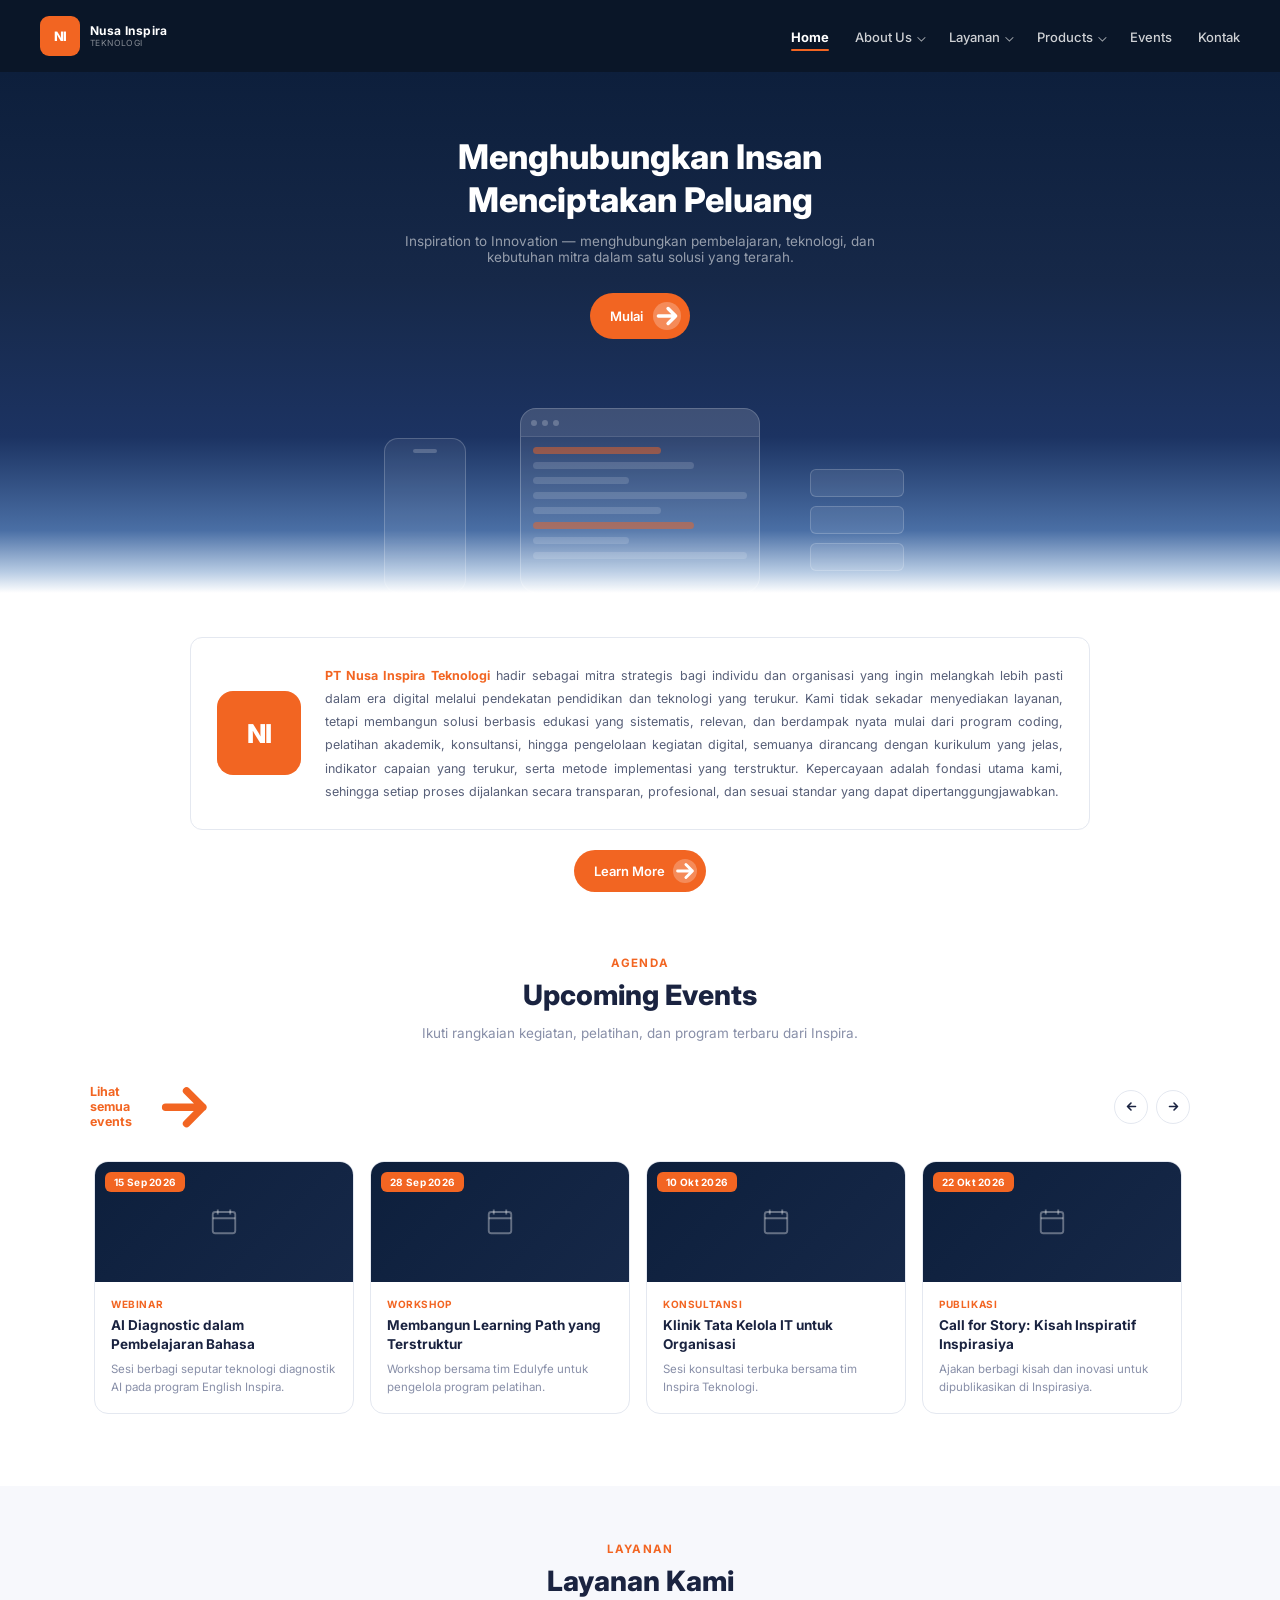
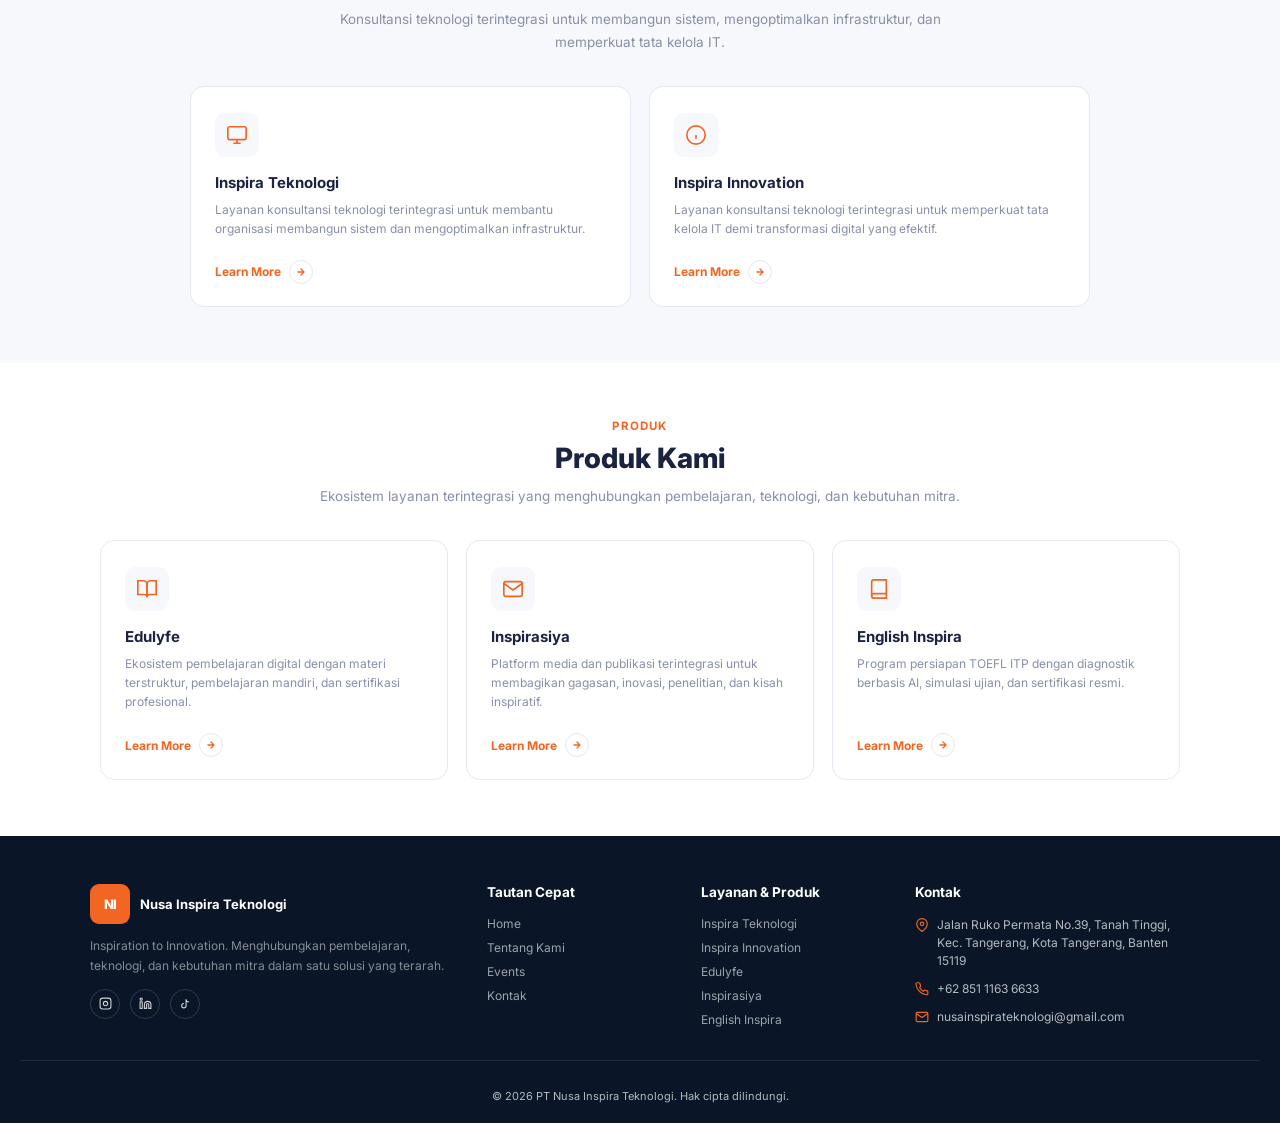
==== index.html @ 37e2d042 "first commit" ====
<!DOCTYPE html>
<html lang="id">
<head>
<meta charset="UTF-8" />
<meta name="viewport" content="width=device-width, initial-scale=1.0" />
<meta name="description" content="PT Nusa Inspira Teknologi — mitra strategis pendidikan dan teknologi untuk individu dan organisasi. Inspiration to Innovation." />
<title>PT Nusa Inspira Teknologi | Inspiration to Innovation</title>
<link href="https://fonts.googleapis.com/css2?family=Inter:wght@400;500;600;700;800&display=swap" rel="stylesheet" />
<link rel="stylesheet" href="assets/style.css" />
</head>
<body data-page="home">

<script src="partials/nav.js"></script>

<!-- HERO -->
<section id="hero" class="hero">
  <h1>Menghubungkan Insan<br>Menciptakan Peluang</h1>
  <p class="subtitle">Inspiration to Innovation — menghubungkan pembelajaran, teknologi, dan kebutuhan mitra dalam satu solusi yang terarah.</p>
  <a href="#layanan" class="hero-btn">
    <span>Mulai</span>
    <div class="arr"><svg viewBox="0 0 13 13" fill="none"><path d="M2.5 6.5h8M7 3l3.5 3.5L7 10" stroke="white" stroke-width="1.6" stroke-linecap="round" stroke-linejoin="round"/></svg></div>
  </a>
  <div class="hero-devices">
    <div class="dev-phone"></div>
    <div class="dev-main">
      <div class="dev-main-bar"><div class="dev-dot"></div><div class="dev-dot"></div><div class="dev-dot"></div></div>
      <div class="dev-main-body">
        <div class="dbar o s60"></div><div class="dbar s75"></div><div class="dbar s45"></div><div class="dbar"></div>
        <div class="dbar s60"></div><div class="dbar o s75"></div><div class="dbar s45"></div><div class="dbar"></div>
      </div>
    </div>
    <div class="dev-right"><div class="dev-rcard"></div><div class="dev-rcard"></div><div class="dev-rcard"></div></div>
  </div>
</section>

<!-- DESCRIPTION -->
<section class="about">
  <div class="about-card">
    <div class="about-logo"><div class="logo-mark">NI</div></div>
    <div class="about-text">
      <p><strong>PT Nusa Inspira Teknologi</strong> hadir sebagai mitra strategis bagi individu dan organisasi yang ingin melangkah lebih pasti dalam era digital melalui pendekatan pendidikan dan teknologi yang terukur. Kami tidak sekadar menyediakan layanan, tetapi membangun solusi berbasis edukasi yang sistematis, relevan, dan berdampak nyata mulai dari program coding, pelatihan akademik, konsultansi, hingga pengelolaan kegiatan digital, semuanya dirancang dengan kurikulum yang jelas, indikator capaian yang terukur, serta metode implementasi yang terstruktur. Kepercayaan adalah fondasi utama kami, sehingga setiap proses dijalankan secara transparan, profesional, dan sesuai standar yang dapat dipertanggungjawabkan.</p>
    </div>
  </div>
  <div class="about-learn-wrap">
    <a href="tentang-kami.html" class="about-learn">
      <span>Learn More</span>
      <div class="arr"><svg viewBox="0 0 13 13" fill="none"><path d="M2.5 6.5h8M7 3l3.5 3.5L7 10" stroke="white" stroke-width="1.6" stroke-linecap="round" stroke-linejoin="round"/></svg></div>
    </a>
  </div>
</section>

<!-- EVENTS STRIP -->
<section id="events" class="section">
  <div class="section-head">
    <span class="eyebrow">Agenda</span>
    <h2>Upcoming Events</h2>
    <p>Ikuti rangkaian kegiatan, pelatihan, dan program terbaru dari Inspira.</p>
  </div>
  <div class="events-strip-wrap">
    <div class="events-nav-btns">
      <a href="events.html" class="events-see-all">Lihat semua events
        <svg viewBox="0 0 13 13" fill="none"><path d="M2.5 6.5h8M7 3l3.5 3.5L7 10" stroke="#f26522" stroke-width="1.6" stroke-linecap="round" stroke-linejoin="round"/></svg>
      </a>
      <div class="events-arrow-group">
        <button class="earrow" id="eventsLeft" aria-label="Lihat semua events" title="Lihat semua events">
          <svg viewBox="0 0 13 13" fill="none"><path d="M10.5 6.5h-8M6 3 2.5 6.5 6 10" stroke="#1a2340" stroke-width="1.6" stroke-linecap="round" stroke-linejoin="round"/></svg>
        </button>
        <button class="earrow" id="eventsRight" aria-label="Geser kanan" title="Geser kanan">
          <svg viewBox="0 0 13 13" fill="none"><path d="M2.5 6.5h8M7 3l3.5 3.5L7 10" stroke="#1a2340" stroke-width="1.6" stroke-linecap="round" stroke-linejoin="round"/></svg>
        </button>
      </div>
    </div>
    <div class="events-strip" id="eventsStrip">
      <a href="events.html" class="event-card">
        <div class="event-thumb">
          <span class="event-date-badge">15 Sep 2026</span>
          <svg viewBox="0 0 24 24" fill="none" stroke="currentColor" stroke-width="1.5"><rect x="3" y="4" width="18" height="17" rx="2"/><line x1="3" y1="9" x2="21" y2="9"/><line x1="7" y1="2" x2="7" y2="6"/><line x1="17" y1="2" x2="17" y2="6"/></svg>
        </div>
        <div class="event-body">
          <span class="etag">Webinar</span>
          <h4>AI Diagnostic dalam Pembelajaran Bahasa</h4>
          <p>Sesi berbagi seputar teknologi diagnostik AI pada program English Inspira.</p>
        </div>
      </a>
      <a href="events.html" class="event-card">
        <div class="event-thumb">
          <span class="event-date-badge">28 Sep 2026</span>
          <svg viewBox="0 0 24 24" fill="none" stroke="currentColor" stroke-width="1.5"><rect x="3" y="4" width="18" height="17" rx="2"/><line x1="3" y1="9" x2="21" y2="9"/><line x1="7" y1="2" x2="7" y2="6"/><line x1="17" y1="2" x2="17" y2="6"/></svg>
        </div>
        <div class="event-body">
          <span class="etag">Workshop</span>
          <h4>Membangun Learning Path yang Terstruktur</h4>
          <p>Workshop bersama tim Edulyfe untuk pengelola program pelatihan.</p>
        </div>
      </a>
      <a href="events.html" class="event-card">
        <div class="event-thumb">
          <span class="event-date-badge">10 Okt 2026</span>
          <svg viewBox="0 0 24 24" fill="none" stroke="currentColor" stroke-width="1.5"><rect x="3" y="4" width="18" height="17" rx="2"/><line x1="3" y1="9" x2="21" y2="9"/><line x1="7" y1="2" x2="7" y2="6"/><line x1="17" y1="2" x2="17" y2="6"/></svg>
        </div>
        <div class="event-body">
          <span class="etag">Konsultansi</span>
          <h4>Klinik Tata Kelola IT untuk Organisasi</h4>
          <p>Sesi konsultasi terbuka bersama tim Inspira Teknologi.</p>
        </div>
      </a>
      <a href="events.html" class="event-card">
        <div class="event-thumb">
          <span class="event-date-badge">22 Okt 2026</span>
          <svg viewBox="0 0 24 24" fill="none" stroke="currentColor" stroke-width="1.5"><rect x="3" y="4" width="18" height="17" rx="2"/><line x1="3" y1="9" x2="21" y2="9"/><line x1="7" y1="2" x2="7" y2="6"/><line x1="17" y1="2" x2="17" y2="6"/></svg>
        </div>
        <div class="event-body">
          <span class="etag">Publikasi</span>
          <h4>Call for Story: Kisah Inspiratif Inspirasiya</h4>
          <p>Ajakan berbagi kisah dan inovasi untuk dipublikasikan di Inspirasiya.</p>
        </div>
      </a>
    </div>
  </div>
</section>

<!-- LAYANAN -->
<section id="layanan" class="section alt">
  <div class="section-head">
    <span class="eyebrow">Layanan</span>
    <h2>Layanan Kami</h2>
    <p>Konsultansi teknologi terintegrasi untuk membangun sistem, mengoptimalkan infrastruktur, dan memperkuat tata kelola IT.</p>
  </div>
  <div class="cards-wrap">
    <a href="layanan-inspira-teknologi.html" class="svc-card">
      <div class="ci"><svg viewBox="0 0 24 24" fill="none" stroke="currentColor" stroke-width="1.8"><rect x="2" y="3" width="20" height="14" rx="2"/><line x1="8" y1="21" x2="16" y2="21"/><line x1="12" y1="17" x2="12" y2="21"/></svg></div>
      <h4>Inspira Teknologi</h4>
      <p>Layanan konsultansi teknologi terintegrasi untuk membantu organisasi membangun sistem dan mengoptimalkan infrastruktur.</p>
      <span class="ca">Learn More <span class="circ"><svg viewBox="0 0 10 10" fill="none"><path d="M2 5h6M5 2l3 3-3 3" stroke="#f26522" stroke-width="1.3" stroke-linecap="round" stroke-linejoin="round"/></svg></span></span>
    </a>
    <a href="layanan-inspira-innovation.html" class="svc-card">
      <div class="ci"><svg viewBox="0 0 24 24" fill="none" stroke="currentColor" stroke-width="1.8"><circle cx="12" cy="12" r="10"/><path d="M12 16v-4M12 8h.01"/></svg></div>
      <h4>Inspira Innovation</h4>
      <p>Layanan konsultansi teknologi terintegrasi untuk memperkuat tata kelola IT demi transformasi digital yang efektif.</p>
      <span class="ca">Learn More <span class="circ"><svg viewBox="0 0 10 10" fill="none"><path d="M2 5h6M5 2l3 3-3 3" stroke="#f26522" stroke-width="1.3" stroke-linecap="round" stroke-linejoin="round"/></svg></span></span>
    </a>
  </div>
</section>

<!-- PRODUCTS -->
<section id="products" class="section">
  <div class="section-head">
    <span class="eyebrow">Produk</span>
    <h2>Produk Kami</h2>
    <p>Ekosistem layanan terintegrasi yang menghubungkan pembelajaran, teknologi, dan kebutuhan mitra.</p>
  </div>
  <div class="cards-wrap three">
    <a href="produk-edulyfe.html" class="svc-card">
      <div class="ci"><svg viewBox="0 0 24 24" fill="none" stroke="currentColor" stroke-width="1.8"><path d="M2 3h6a4 4 0 0 1 4 4v14a3 3 0 0 0-3-3H2z"/><path d="M22 3h-6a4 4 0 0 0-4 4v14a3 3 0 0 1 3-3h7z"/></svg></div>
      <h4>Edulyfe</h4>
      <p>Ekosistem pembelajaran digital dengan materi terstruktur, pembelajaran mandiri, dan sertifikasi profesional.</p>
      <span class="ca">Learn More <span class="circ"><svg viewBox="0 0 10 10" fill="none"><path d="M2 5h6M5 2l3 3-3 3" stroke="#f26522" stroke-width="1.3" stroke-linecap="round" stroke-linejoin="round"/></svg></span></span>
    </a>
    <a href="produk-inspirasiya.html" class="svc-card">
      <div class="ci"><svg viewBox="0 0 24 24" fill="none" stroke="currentColor" stroke-width="1.8"><path d="M4 4h16c1.1 0 2 .9 2 2v12c0 1.1-.9 2-2 2H4c-1.1 0-2-.9-2-2V6c0-1.1.9-2 2-2z"/><polyline points="22,6 12,13 2,6"/></svg></div>
      <h4>Inspirasiya</h4>
      <p>Platform media dan publikasi terintegrasi untuk membagikan gagasan, inovasi, penelitian, dan kisah inspiratif.</p>
      <span class="ca">Learn More <span class="circ"><svg viewBox="0 0 10 10" fill="none"><path d="M2 5h6M5 2l3 3-3 3" stroke="#f26522" stroke-width="1.3" stroke-linecap="round" stroke-linejoin="round"/></svg></span></span>
    </a>
    <a href="produk-english-inspira.html" class="svc-card">
      <div class="ci"><svg viewBox="0 0 24 24" fill="none" stroke="currentColor" stroke-width="1.8"><path d="M4 19.5A2.5 2.5 0 0 1 6.5 17H20"/><path d="M6.5 2H20v20H6.5A2.5 2.5 0 0 1 4 19.5v-15A2.5 2.5 0 0 1 6.5 2z"/></svg></div>
      <h4>English Inspira</h4>
      <p>Program persiapan TOEFL ITP dengan diagnostik berbasis AI, simulasi ujian, dan sertifikasi resmi.</p>
      <span class="ca">Learn More <span class="circ"><svg viewBox="0 0 10 10" fill="none"><path d="M2 5h6M5 2l3 3-3 3" stroke="#f26522" stroke-width="1.3" stroke-linecap="round" stroke-linejoin="round"/></svg></span></span>
    </a>
  </div>
</section>

<script src="partials/footer.js"></script>
<script src="assets/main.js"></script>
</body>
</html>
---- assets/style.css ----
/* ============================================================
   PT Nusa Inspira Teknologi — shared stylesheet
   Extends the original navy/orange design language across pages
   ============================================================ */
*, *::before, *::after { box-sizing: border-box; margin: 0; padding: 0; }
html { scroll-behavior: smooth; }

:root {
  --navy: #0d1f3c;
  --navy-mid: #162848;
  --navy-dark: #0a1628;
  --orange: #f26522;
  --orange-dark: #d04e1a;
  --white: #ffffff;
  --gray-bg: #f7f8fc;
  --gray-border: #e4e8f0;
  --gray-text: #888fa8;
  --text-dark: #1a2340;
}

body {
  font-family: 'Inter', sans-serif;
  color: var(--text-dark);
  background: #fff;
  margin: 0;
}

img { max-width: 100%; display: block; }
a { color: inherit; }

/* ---------------- NAV ---------------- */
nav {
  background: var(--navy-dark);
  display: flex;
  align-items: center;
  justify-content: space-between;
  padding: 16px 40px;
  position: sticky; top: 0; z-index: 200;
  transition: all 0.3s ease;
}
nav.nav-scrolled {
  background: rgba(10, 22, 40, 0.85);
  backdrop-filter: blur(8px);
  -webkit-backdrop-filter: blur(8px);
  border-radius: 100px;
  padding: 8px 28px;
  max-width: 92%;
  top: 12px;
  margin: 0 auto;
  left: 0; right: 0;
  box-shadow: 0 12px 28px rgba(0, 0, 0, 0.3);
  border: 1px solid rgba(255, 255, 255, 0.08);
}
nav.nav-scrolled .logo img { max-width: 44px; }
nav.nav-scrolled .nav-links { gap: 18px; }

.logo { display: flex; align-items: center; gap: 10px; text-decoration: none; }
.logo-mark {
  width: 40px; height: 40px;
  background: var(--orange);
  border-radius: 9px;
  display: flex; align-items: center; justify-content: center;
  font-weight: 800; color: white; font-size: 13px; letter-spacing: -0.5px;
  flex-shrink: 0;
}
.logo-word { display: flex; flex-direction: column; line-height: 1.2; }
.logo-word .l1 { font-size: 12px; font-weight: 700; color: white; letter-spacing: 0.4px; }
.logo-word .l2 { font-size: 8.5px; color: rgba(255,255,255,0.5); letter-spacing: 0.4px; text-transform: uppercase; }

.nav-links { display: flex; gap: 26px; list-style: none; align-items: center; }
.nav-links a { color: rgba(255,255,255,0.8); font-size: 13px; font-weight: 500; text-decoration: none; white-space: nowrap; }
.nav-links a:hover { color: #fff; }
.nav-links a.active { color: #fff; font-weight: 700; position: relative; }
.nav-links a.active::after { content: ''; position: absolute; bottom: -6px; left: 0; right: 0; height: 2px; background: var(--orange); border-radius: 2px; }
.nav-links > li > .dropbtn::after {
  content: ''; display: inline-block; margin-left: 5px; width: 6px; height: 6px;
  border-right: 1.4px solid rgba(255,255,255,0.6); border-bottom: 1.4px solid rgba(255,255,255,0.6);
  transform: rotate(45deg) translateY(-2px);
}

.dropdown { position: relative; }
.dropdown-content {
  display: none;
  position: absolute;
  background: var(--navy-dark);
  min-width: 220px;
  box-shadow: 0 8px 20px rgba(0,0,0,0.4);
  border-radius: 10px;
  top: 100%; left: 0;
  z-index: 1000;
  border: 1px solid rgba(255,255,255,0.1);
  padding: 6px 0;
  margin-top: 8px;
}
.dropdown-content a {
  color: rgba(255,255,255,0.8);
  padding: 10px 18px;
  text-decoration: none;
  display: block;
  font-size: 12.5px;
  border-bottom: 1px solid rgba(255,255,255,0.05);
}
.dropdown-content a:last-child { border-bottom: none; }
.dropdown-content a:hover { background: rgba(255,255,255,0.1); color: white; }
.dropdown:hover .dropdown-content { display: block; }

.hamburger { display: none; flex-direction: column; gap: 4px; cursor: pointer; background: none; border: none; padding: 4px; }
.hamburger span { width: 22px; height: 2px; background: white; display: block; border-radius: 2px; }

.mobile-menu {
  display: none; position: fixed; top: 64px; left: 0; right: 0;
  background: var(--navy-dark); z-index: 199; flex-direction: column; padding: 6px 0;
  max-height: calc(100vh - 64px); overflow-y: auto;
}
.mobile-menu.open { display: flex; }
.mobile-menu a { color: rgba(255,255,255,0.85); font-size: 14px; padding: 13px 24px; text-decoration: none; border-bottom: 1px solid rgba(255,255,255,0.06); }
.mobile-menu .m-group-label { color: rgba(255,255,255,0.4); font-size: 10.5px; text-transform: uppercase; letter-spacing: 0.6px; padding: 12px 24px 4px; }
.mobile-menu .m-sub { padding-left: 40px; font-size: 13px; color: rgba(255,255,255,0.65); }

/* ---------------- PAGE HERO (inner pages) ---------------- */
.page-hero {
  background: linear-gradient(135deg, var(--navy-dark) 0%, var(--navy) 55%, var(--navy-mid) 100%);
  padding: 64px 24px 56px;
  text-align: center;
  position: relative;
  overflow: hidden;
}
.page-hero::before {
  content: '';
  position: absolute; inset: 0;
  background-image: radial-gradient(rgba(242,101,34,0.12) 1px, transparent 1px);
  background-size: 26px 26px;
  opacity: 0.5;
}
.page-hero .eyebrow {
  position: relative;
  display: inline-block;
  color: var(--orange);
  font-size: 11.5px;
  font-weight: 700;
  letter-spacing: 1.2px;
  text-transform: uppercase;
  margin-bottom: 12px;
}
.page-hero h1 {
  position: relative;
  font-size: clamp(26px, 5vw, 40px);
  font-weight: 800;
  color: white;
  line-height: 1.2;
  max-width: 780px;
  margin: 0 auto 14px;
}
.page-hero p {
  position: relative;
  font-size: 14px;
  color: rgba(255,255,255,0.6);
  max-width: 560px;
  margin: 0 auto;
  line-height: 1.7;
}

/* ---------------- HOME HERO ---------------- */
.hero {
  background: linear-gradient(180deg, #0d1f3c 0%, #162848 40%, #1c3362 70%, #4a6fa5 88%, #b8cce4 96%, #ffffff 100%);
  padding: 64px 24px 0;
  text-align: center;
  overflow: hidden;
  position: relative;
}
.hero h1 { font-size: clamp(26px, 5vw, 34px); font-weight: 800; color: white; line-height: 1.25; margin-bottom: 12px; }
.hero .subtitle { font-size: 13.5px; color: rgba(255,255,255,0.55); margin-bottom: 28px; max-width: 480px; margin-left: auto; margin-right: auto; }
.hero-btn {
  display: inline-flex; align-items: center; background: var(--orange);
  border-radius: 100px; padding: 9px 9px 9px 20px; gap: 10px; text-decoration: none; margin-bottom: 44px;
  transition: background 0.2s, transform 0.2s;
}
.hero-btn:hover { background: var(--orange-dark); transform: translateY(-1px); }
.hero-btn span { color: white; font-size: 13px; font-weight: 600; }
.hero-btn .arr { width: 28px; height: 28px; background: rgba(255,255,255,0.25); border-radius: 50%; display: flex; align-items: center; justify-content: center; }

.hero-devices { position: relative; display: flex; align-items: flex-end; justify-content: center; height: 210px; max-width: 560px; margin: 0 auto; }
.dev-phone { width: 82px; height: 155px; border: 1.5px solid rgba(255,255,255,0.2); border-radius: 14px; background: rgba(255,255,255,0.06); position: absolute; left: 24px; bottom: 0; z-index: 1; overflow: hidden; }
.dev-phone::before { content: ''; display: block; width: 24px; height: 4px; background: rgba(255,255,255,0.2); border-radius: 2px; margin: 10px auto 0; }
.dev-main { width: 240px; height: 185px; border: 1.5px solid rgba(255,255,255,0.24); border-radius: 16px; background: rgba(255,255,255,0.09); position: relative; z-index: 2; overflow: hidden; display: flex; flex-direction: column; }
.dev-main-bar { height: 28px; background: rgba(255,255,255,0.07); border-bottom: 1px solid rgba(255,255,255,0.1); display: flex; align-items: center; padding: 0 10px; gap: 5px; flex-shrink: 0; }
.dev-dot { width: 6px; height: 6px; border-radius: 50%; background: rgba(255,255,255,0.22); }
.dev-main-body { flex: 1; padding: 10px 12px; display: flex; flex-direction: column; gap: 8px; }
.dbar { height: 7px; border-radius: 4px; background: rgba(255,255,255,0.14); }
.dbar.o { background: rgba(242,101,34,0.5); }
.dbar.s60 { width: 60%; } .dbar.s75 { width: 75%; } .dbar.s45 { width: 45%; }
.dev-right { position: absolute; right: 16px; bottom: 22px; display: flex; flex-direction: column; gap: 9px; z-index: 1; }
.dev-rcard { width: 94px; height: 28px; border: 1px solid rgba(255,255,255,0.18); border-radius: 6px; background: rgba(255,255,255,0.08); }

/* ---------------- SECTION SHELL ---------------- */
.section { padding: 56px 20px; background: white; }
.section.alt { background: var(--gray-bg); }
.section-head { text-align: center; max-width: 640px; margin: 0 auto 32px; }
.section-head .eyebrow { color: var(--orange); font-size: 11.5px; font-weight: 700; letter-spacing: 1.2px; text-transform: uppercase; display: block; margin-bottom: 8px; }
.section-head h2 { font-size: clamp(20px, 3.4vw, 28px); font-weight: 800; color: var(--text-dark); margin-bottom: 10px; }
.section-head p { font-size: 13.5px; color: var(--gray-text); line-height: 1.7; }

/* ---------------- ABOUT / description ---------------- */
.about { padding: 44px 20px 8px; background: white; }
.about-card { border: 1px solid var(--gray-border); border-radius: 12px; display: flex; align-items: center; gap: 24px; padding: 26px; max-width: 900px; margin: 0 auto; }
.about-logo { flex-shrink: 0; }
.about-logo .logo-mark { width: 84px; height: 84px; border-radius: 16px; font-size: 26px; }
.about-text p { font-size: 12.5px; line-height: 1.85; color: #575f78; font-weight: 400; text-align: justify; }
.about-text strong { color: var(--orange); font-weight: 700; }
.about-learn {
  display: inline-flex; align-items: center; gap: 8px; margin-top: 20px;
  background: var(--orange); border-radius: 100px; padding: 9px 9px 9px 20px;
  color: white; font-size: 13px; font-weight: 600; text-decoration: none;
  transition: background 0.2s, transform 0.2s;
}
.about-learn:hover { background: var(--orange-dark); transform: translateY(-1px); }
.about-learn .arr { width: 24px; height: 24px; background: rgba(255,255,255,0.25); border-radius: 50%; display: flex; align-items: center; justify-content: center; }
.about-learn-wrap { text-align: center; max-width: 900px; margin: 0 auto; }

/* vision & mission */
.vm-wrap { max-width: 980px; margin: 0 auto; display: grid; grid-template-columns: 1fr 1fr; gap: 20px; }
.vm-card { background: white; border: 1px solid var(--gray-border); border-radius: 14px; padding: 26px; }
.vm-card h3 { color: var(--orange); font-size: 12px; font-weight: 700; text-transform: uppercase; letter-spacing: 1px; margin-bottom: 10px; }
.vm-card.vision p { font-size: 13.5px; line-height: 1.8; color: #444d63; }
.vm-card.mission ol { list-style: none; counter-reset: mnum; display: flex; flex-direction: column; gap: 14px; }
.vm-card.mission li { counter-increment: mnum; position: relative; padding-left: 34px; font-size: 12.5px; line-height: 1.7; color: #444d63; }
.vm-card.mission li::before {
  content: counter(mnum, decimal-leading-zero);
  position: absolute; left: 0; top: -1px;
  font-size: 11px; font-weight: 800; color: white;
  background: var(--orange); width: 24px; height: 24px; border-radius: 7px;
  display: flex; align-items: center; justify-content: center;
}
.vm-card.mission strong { color: var(--text-dark); }

/* organization */
.organization { background: var(--gray-bg); padding: 44px 20px; }
.org-image { max-width: 900px; margin: 0 auto; border: 1px solid var(--gray-border); border-radius: 12px; padding: 20px; background: white; box-shadow: 0 4px 12px rgba(0,0,0,0.03); }
.org-image img { width: 100%; height: auto; border-radius: 8px; }
.org-placeholder { padding: 60px 20px; text-align: center; color: var(--gray-text); font-size: 12.5px; }
.org-placeholder svg { width: 40px; height: 40px; color: var(--gray-border); margin: 0 auto 12px; }

/* ---------------- CARDS: services & products ---------------- */
.cards-wrap { display: grid; grid-template-columns: repeat(2, 1fr); gap: 18px; max-width: 900px; margin: 0 auto; }
.cards-wrap.three { grid-template-columns: repeat(3, 1fr); max-width: 1080px; }
.svc-card {
  border: 1px solid var(--gray-border); border-radius: 14px; padding: 26px 24px 68px;
  background: white; position: relative; transition: box-shadow 0.25s, transform 0.25s;
  min-height: 150px; text-decoration: none; display: block; color: inherit;
  overflow: hidden;
}
.svc-card::before {
  content: ''; position: absolute; top: 0; left: 0; right: 0; height: 4px;
  background: var(--orange); transform: scaleX(0); transform-origin: left; transition: transform 0.3s;
}
.svc-card:hover { box-shadow: 0 10px 30px rgba(13,31,60,0.1); transform: translateY(-3px); }
.svc-card:hover::before { transform: scaleX(1); }
.svc-card .ci { width: 44px; height: 44px; border-radius: 10px; background: var(--gray-bg); display: flex; align-items: center; justify-content: center; margin-bottom: 16px; }
.svc-card .ci svg { width: 22px; height: 22px; color: var(--orange); }
.svc-card h4 { font-size: 15px; font-weight: 700; color: var(--text-dark); margin-bottom: 8px; }
.svc-card p { font-size: 12px; color: var(--gray-text); line-height: 1.6; }
.svc-card .ca {
  position: absolute; bottom: 22px; left: 24px;
  display: inline-flex; align-items: center; gap: 8px;
  font-size: 12px; font-weight: 700; color: var(--orange);
}
.svc-card .ca .circ { width: 24px; height: 24px; border: 1px solid var(--gray-border); border-radius: 50%; display: flex; align-items: center; justify-content: center; transition: background 0.2s, border-color 0.2s; }
.svc-card:hover .ca .circ { background: var(--orange); border-color: var(--orange); }
.svc-card:hover .ca .circ svg path { stroke: white; }
.svc-card .ca .circ svg { width: 10px; height: 10px; }

/* ---------------- EVENTS strip (home) ---------------- */
.events-strip-wrap { position: relative; max-width: 1100px; margin: 0 auto; }
.events-strip {
  display: flex; gap: 16px; overflow-x: auto; scroll-behavior: smooth;
  padding: 6px 4px 16px; scrollbar-width: none;
}
.events-strip::-webkit-scrollbar { display: none; }
.event-card {
  flex: 0 0 260px; border: 1px solid var(--gray-border); border-radius: 14px; overflow: hidden;
  background: white; text-decoration: none; color: inherit; transition: box-shadow 0.25s, transform 0.25s;
}
.event-card:hover { box-shadow: 0 10px 24px rgba(13,31,60,0.1); transform: translateY(-3px); }
.event-thumb { height: 120px; background: linear-gradient(135deg, var(--navy) 0%, var(--navy-mid) 100%); position: relative; display: flex; align-items: center; justify-content: center; }
.event-thumb svg { width: 30px; height: 30px; color: rgba(255,255,255,0.35); }
.event-date-badge { position: absolute; top: 10px; left: 10px; background: var(--orange); color: white; font-size: 10px; font-weight: 700; padding: 4px 9px; border-radius: 6px; letter-spacing: 0.3px; }
.event-body { padding: 16px; }
.event-body .etag { font-size: 10px; font-weight: 700; color: var(--orange); text-transform: uppercase; letter-spacing: 0.6px; margin-bottom: 6px; display: block; }
.event-body h4 { font-size: 13.5px; font-weight: 700; margin-bottom: 6px; line-height: 1.4; }
.event-body p { font-size: 11.5px; color: var(--gray-text); line-height: 1.6; }
.events-nav-btns { display: flex; align-items: center; justify-content: space-between; margin-bottom: 18px; }
.events-arrow-group { display: flex; gap: 8px; }
.earrow {
  width: 34px; height: 34px; border-radius: 50%; border: 1px solid var(--gray-border); background: white;
  display: flex; align-items: center; justify-content: center; cursor: pointer; transition: 0.2s;
}
.earrow:hover { background: var(--orange); border-color: var(--orange); }
.earrow:hover svg path { stroke: white; }
.earrow svg { width: 13px; height: 13px; }
.earrow.left-link { text-decoration: none; }
.events-see-all { font-size: 12.5px; font-weight: 700; color: var(--orange); text-decoration: none; display: inline-flex; align-items: center; gap: 6px; }
.events-see-all:hover { color: var(--orange-dark); }

/* ---------------- EVENTS page ---------------- */
.events-page-grid { display: grid; grid-template-columns: repeat(3, 1fr); gap: 20px; max-width: 1100px; margin: 0 auto; }
.event-card.full { flex: none; }
.events-filter-bar { display: flex; justify-content: center; gap: 10px; margin-bottom: 32px; flex-wrap: wrap; }
.efilter { border: 1px solid var(--gray-border); background: white; color: var(--gray-text); font-size: 12px; font-weight: 600; padding: 8px 18px; border-radius: 100px; cursor: pointer; transition: 0.2s; font-family: inherit; }
.efilter.active, .efilter:hover { background: var(--navy-dark); border-color: var(--navy-dark); color: white; }
.events-empty { text-align: center; padding: 60px 20px; color: var(--gray-text); font-size: 13px; grid-column: 1/-1; }

/* ---------------- PRODUCT PAGE ---------------- */
.prod-hero { padding: 56px 20px; }
.prod-hero-inner { max-width: 960px; margin: 0 auto; display: grid; grid-template-columns: 1.1fr 0.9fr; gap: 40px; align-items: center; }
.prod-hero-text .eyebrow { color: var(--orange); font-size: 11.5px; font-weight: 700; letter-spacing: 1.2px; text-transform: uppercase; display: block; margin-bottom: 10px; }
.prod-hero-text h1 { font-size: clamp(22px, 3.6vw, 30px); font-weight: 800; color: var(--text-dark); margin-bottom: 14px; line-height: 1.25; }
.prod-hero-text p { font-size: 13px; color: var(--gray-text); line-height: 1.8; margin-bottom: 22px; }
.prod-cta { display: inline-flex; align-items: center; gap: 10px; background: var(--orange); border-radius: 100px; padding: 10px 10px 10px 22px; color: white; font-size: 13px; font-weight: 700; text-decoration: none; transition: background 0.2s, transform 0.2s; }
.prod-cta:hover { background: var(--orange-dark); transform: translateY(-1px); }
.prod-cta .arr { width: 26px; height: 26px; background: rgba(255,255,255,0.25); border-radius: 50%; display: flex; align-items: center; justify-content: center; }
.prod-visual {
  aspect-ratio: 1/0.85; border-radius: 18px; background: linear-gradient(135deg, var(--navy) 0%, var(--navy-mid) 60%, var(--orange) 165%);
  display: flex; align-items: center; justify-content: center; position: relative; overflow: hidden;
}
.prod-visual svg { width: 64px; height: 64px; color: rgba(255,255,255,0.85); }
.prod-visual::after { content: ''; position: absolute; inset: 0; background-image: radial-gradient(rgba(255,255,255,0.08) 1px, transparent 1px); background-size: 20px 20px; }

.booklet-band {
  background: var(--navy-dark); padding: 40px 20px; text-align: center;
  background-image: radial-gradient(rgba(242,101,34,0.12) 1px, transparent 1px); background-size: 24px 24px;
}
.booklet-inner { max-width: 640px; margin: 0 auto; }
.booklet-inner h3 { color: white; font-size: 18px; font-weight: 800; margin-bottom: 8px; }
.booklet-inner p { color: rgba(255,255,255,0.55); font-size: 12.5px; margin-bottom: 22px; line-height: 1.7; }
.booklet-btn { display: inline-flex; align-items: center; gap: 10px; background: white; border-radius: 100px; padding: 10px 22px; color: var(--navy-dark); font-size: 13px; font-weight: 700; text-decoration: none; transition: transform 0.2s; }
.booklet-btn:hover { transform: translateY(-1px); }
.booklet-btn svg { width: 16px; height: 16px; }

.feature-grid { display: grid; grid-template-columns: repeat(2, 1fr); gap: 16px; max-width: 980px; margin: 0 auto; }
.feature-card { border: 1px solid var(--gray-border); border-radius: 14px; padding: 22px; background: white; transition: box-shadow 0.25s, transform 0.25s; }
.feature-card:hover { box-shadow: 0 10px 26px rgba(13,31,60,0.08); transform: translateY(-2px); }
.feature-card .fnum { font-size: 11px; font-weight: 800; color: var(--orange); letter-spacing: 0.5px; margin-bottom: 10px; }
.feature-card h4 { font-size: 13.5px; font-weight: 700; color: var(--text-dark); margin-bottom: 8px; line-height: 1.4; }
.feature-card p { font-size: 12px; color: var(--gray-text); line-height: 1.65; }

/* ---------------- FOOTER ---------------- */
footer { background: var(--navy-dark); color: rgba(255,255,255,0.7); padding: 48px 20px 20px; font-size: 12px; }
.footer-container { max-width: 1100px; margin: 0 auto; display: grid; grid-template-columns: 2fr 1fr 1fr 1.5fr; gap: 30px; }
.footer-logo { display: flex; align-items: center; gap: 10px; margin-bottom: 12px; }
.footer-logo .logo-mark { width: 40px; height: 40px; }
.footer-logo-text { font-size: 13px; font-weight: 700; color: white; }
.footer-tagline { line-height: 1.6; margin-top: 4px; color: rgba(255,255,255,0.5); }
.footer-col h4 { color: white; font-size: 13.5px; margin-bottom: 16px; font-weight: 700; }
.footer-col ul { list-style: none; padding: 0; }
.footer-col ul li { margin-bottom: 9px; }
.footer-col ul li a { color: rgba(255,255,255,0.6); text-decoration: none; transition: color 0.2s; }
.footer-col ul li a:hover { color: var(--orange); }
.footer-contact p { display: flex; align-items: flex-start; gap: 8px; margin-bottom: 10px; line-height: 1.5; }
.footer-contact svg { width: 14px; height: 14px; color: var(--orange); flex-shrink: 0; margin-top: 2px; }
.footer-social { display: flex; gap: 10px; margin-top: 14px; }
.footer-social a { width: 30px; height: 30px; border: 1px solid rgba(255,255,255,0.15); border-radius: 50%; display: flex; align-items: center; justify-content: center; text-decoration: none; transition: 0.2s; }
.footer-social a:hover { background: var(--orange); border-color: var(--orange); }
.footer-social svg { width: 13px; height: 13px; color: rgba(255,255,255,0.8); }
.footer-bottom { text-align: center; padding-top: 28px; margin-top: 24px; border-top: 1px solid rgba(255,255,255,0.1); font-size: 11px; }

@media (max-width: 900px) {
  .prod-hero-inner { grid-template-columns: 1fr; }
  .prod-visual { max-width: 380px; margin: 0 auto; }
  .events-page-grid { grid-template-columns: repeat(2, 1fr); }
  .vm-wrap { grid-template-columns: 1fr; }
}
@media (max-width: 680px) {
  nav { padding: 14px 20px; }
  .nav-links { display: none; }
  .hamburger { display: flex; }
  .hero-devices { height: 170px; max-width: 360px; }
  .dev-phone { width: 66px; height: 124px; left: 10px; }
  .dev-main { width: 180px; height: 148px; }
  .dev-right { right: 6px; }
  .dev-rcard { width: 72px; height: 22px; }
  .about-card { flex-direction: column; text-align: center; gap: 16px; }
  .cards-wrap, .cards-wrap.three { grid-template-columns: 1fr; }
  nav.nav-scrolled { padding: 6px 18px; top: 8px; }
  .footer-container { grid-template-columns: 1fr; gap: 26px; }
  .dropdown-content { position: static; box-shadow: none; }
  .events-page-grid { grid-template-columns: 1fr; }
  .feature-grid { grid-template-columns: 1fr; }
  .event-card { flex: 0 0 220px; }
}
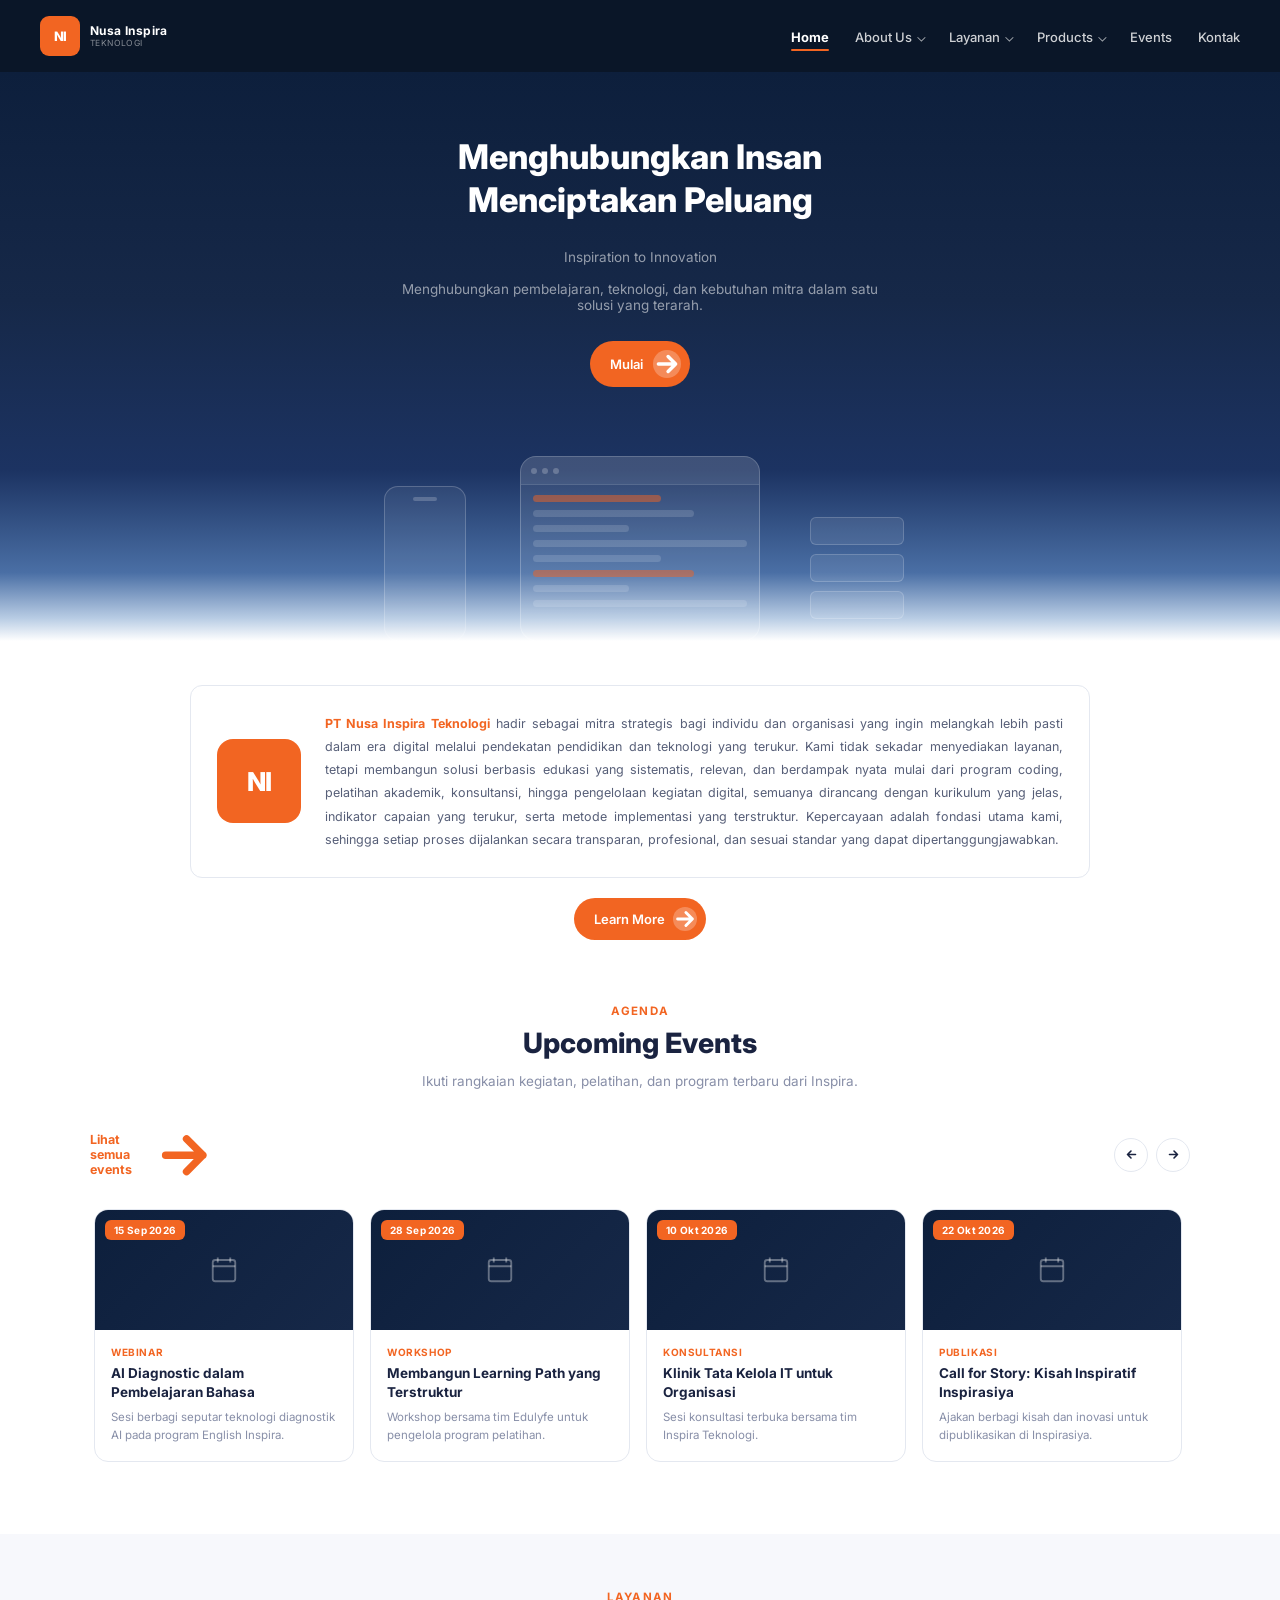
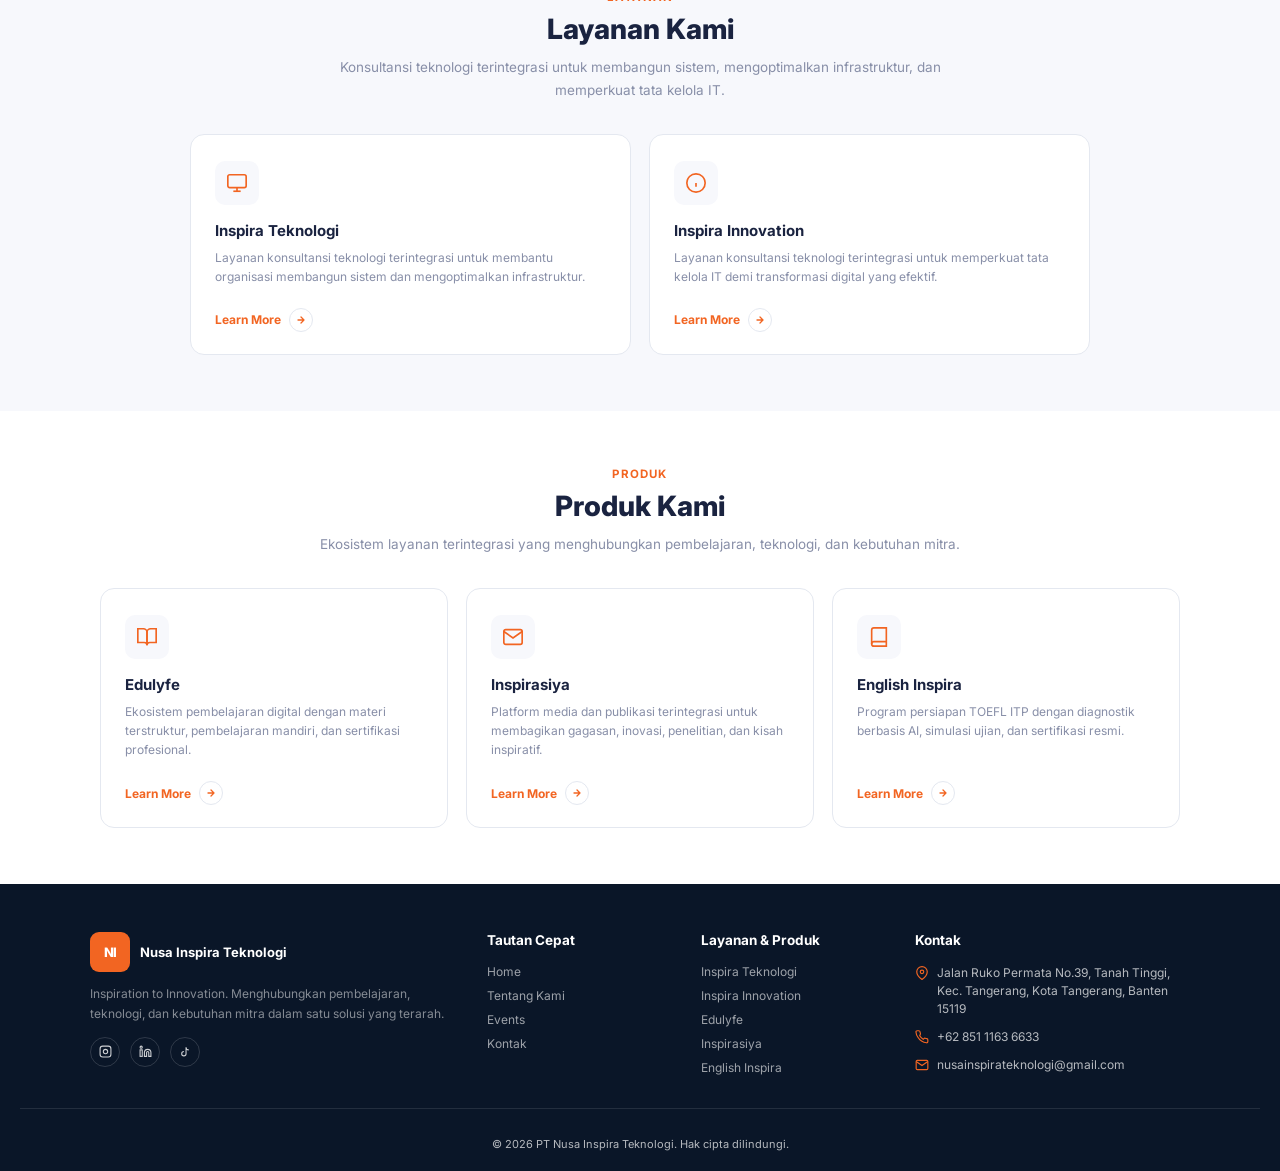
==== commit ea914b43: "Subtitle revision in hero section Fixed HTML structure by removing nested subtitle tags." ====
--- a/index.html
+++ b/index.html
@@ -6,6 +6,7 @@
 <meta name="description" content="PT Nusa Inspira Teknologi — mitra strategis pendidikan dan teknologi untuk individu dan organisasi. Inspiration to Innovation." />
 <title>PT Nusa Inspira Teknologi | Inspiration to Innovation</title>
 <link href="https://fonts.googleapis.com/css2?family=Inter:wght@400;500;600;700;800&display=swap" rel="stylesheet" />
+<link rel="icon" type="image/png" href="assets/favicon.png" />
 <link rel="stylesheet" href="assets/style.css" />
 </head>
 <body data-page="home">
@@ -15,7 +16,7 @@
 <!-- HERO -->
 <section id="hero" class="hero">
   <h1>Menghubungkan Insan<br>Menciptakan Peluang</h1>
-  <p class="subtitle">Inspiration to Innovation — menghubungkan pembelajaran, teknologi, dan kebutuhan mitra dalam satu solusi yang terarah.</p>
+  <p class="subtitle"><p class="subtitle">Inspiration to Innovation<br><br>Menghubungkan pembelajaran, teknologi, dan kebutuhan mitra dalam satu solusi yang terarah.</p></p>
   <a href="#layanan" class="hero-btn">
     <span>Mulai</span>
     <div class="arr"><svg viewBox="0 0 13 13" fill="none"><path d="M2.5 6.5h8M7 3l3.5 3.5L7 10" stroke="white" stroke-width="1.6" stroke-linecap="round" stroke-linejoin="round"/></svg></div>
--- a/assets/style.css
+++ b/assets/style.css
@@ -80,7 +80,9 @@
 
 .dropdown { position: relative; }
 .dropdown-content {
-  display: none;
+  visibility: hidden;
+  opacity: 0;
+  pointer-events: none;
   position: absolute;
   background: var(--navy-dark);
   min-width: 220px;
@@ -91,6 +93,13 @@
   border: 1px solid rgba(255,255,255,0.1);
   padding: 6px 0;
   margin-top: 8px;
+  transition: opacity 0.15s ease;
+}
+/* Invisible bridge so the pointer never leaves the hover chain between the link and the dropdown */
+.dropdown-content::before {
+  content: '';
+  position: absolute;
+  top: -8px; left: 0; right: 0; height: 8px;
 }
 .dropdown-content a {
   color: rgba(255,255,255,0.8);
@@ -102,7 +111,12 @@
 }
 .dropdown-content a:last-child { border-bottom: none; }
 .dropdown-content a:hover { background: rgba(255,255,255,0.1); color: white; }
-.dropdown:hover .dropdown-content { display: block; }
+.dropdown:hover .dropdown-content,
+.dropdown:focus-within .dropdown-content {
+  visibility: visible;
+  opacity: 1;
+  pointer-events: auto;
+}
 
 .hamburger { display: none; flex-direction: column; gap: 4px; cursor: pointer; background: none; border: none; padding: 4px; }
 .hamburger span { width: 22px; height: 2px; background: white; display: block; border-radius: 2px; }
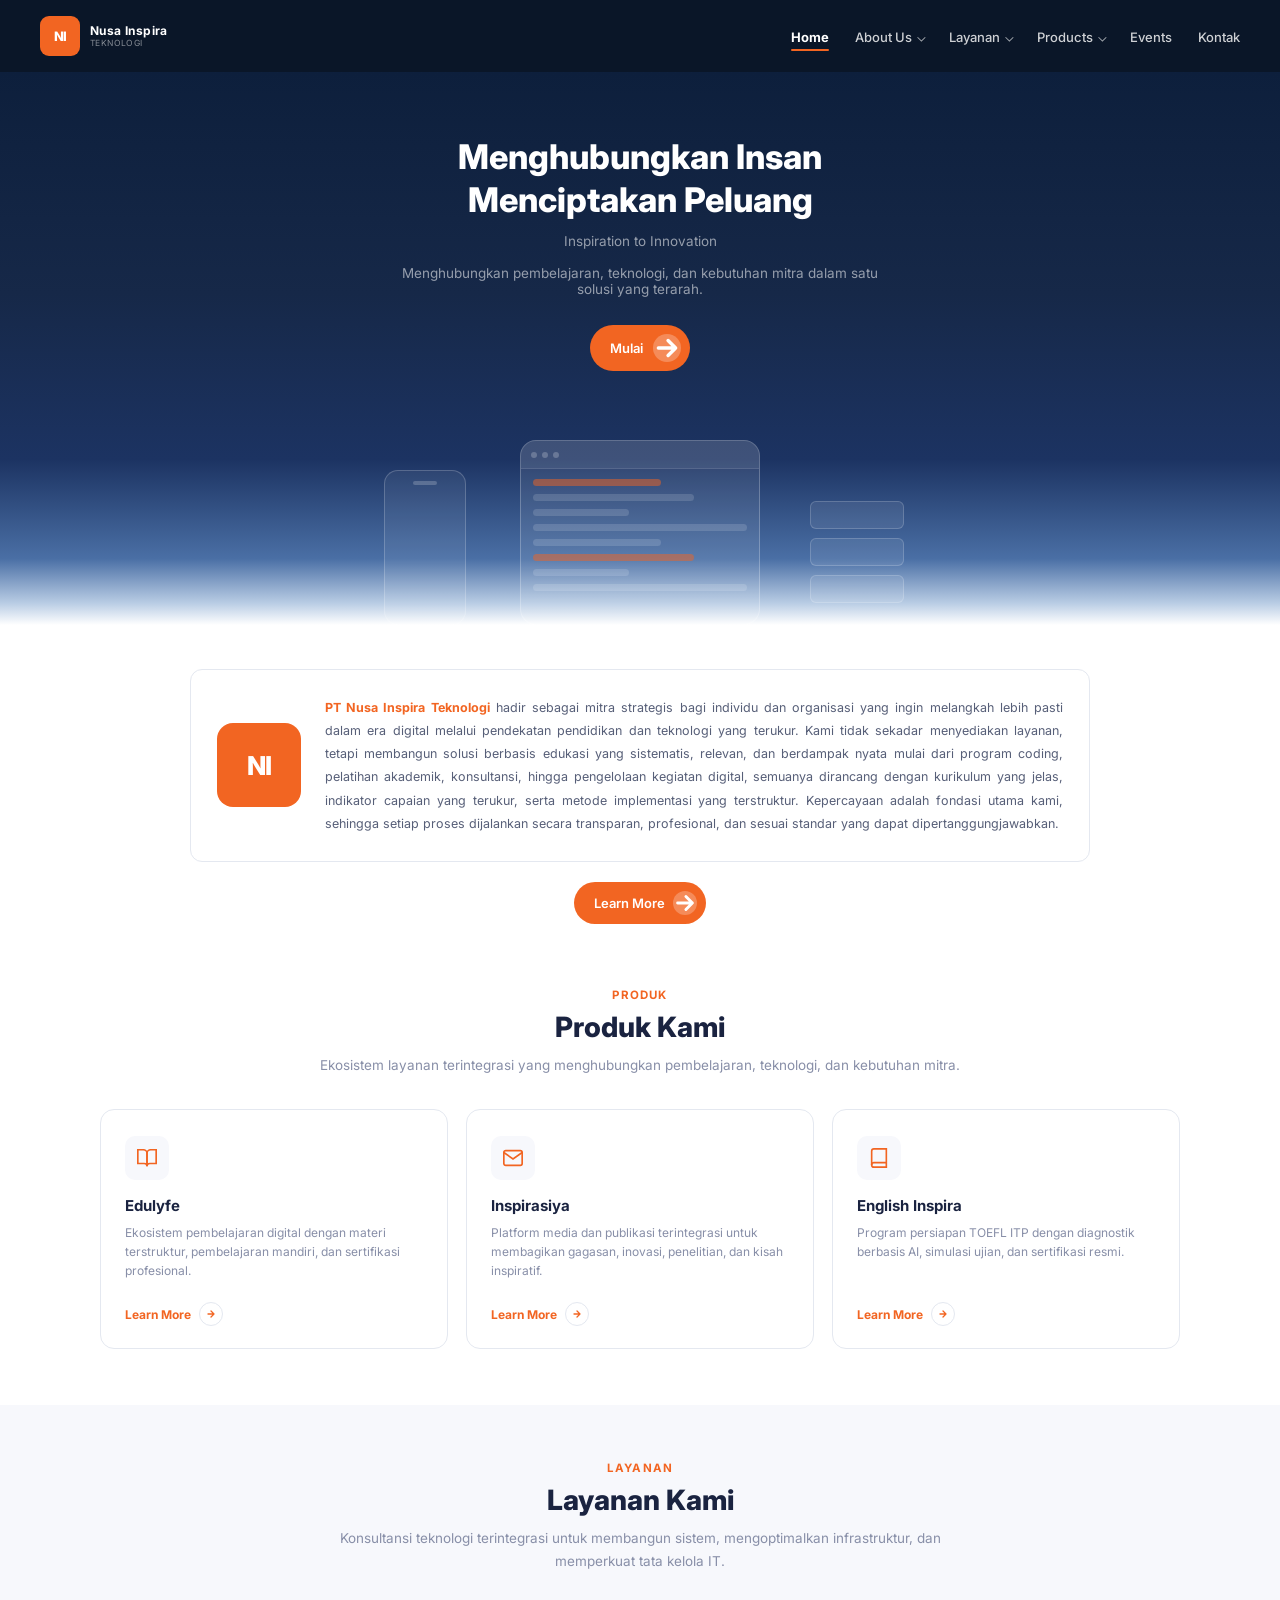
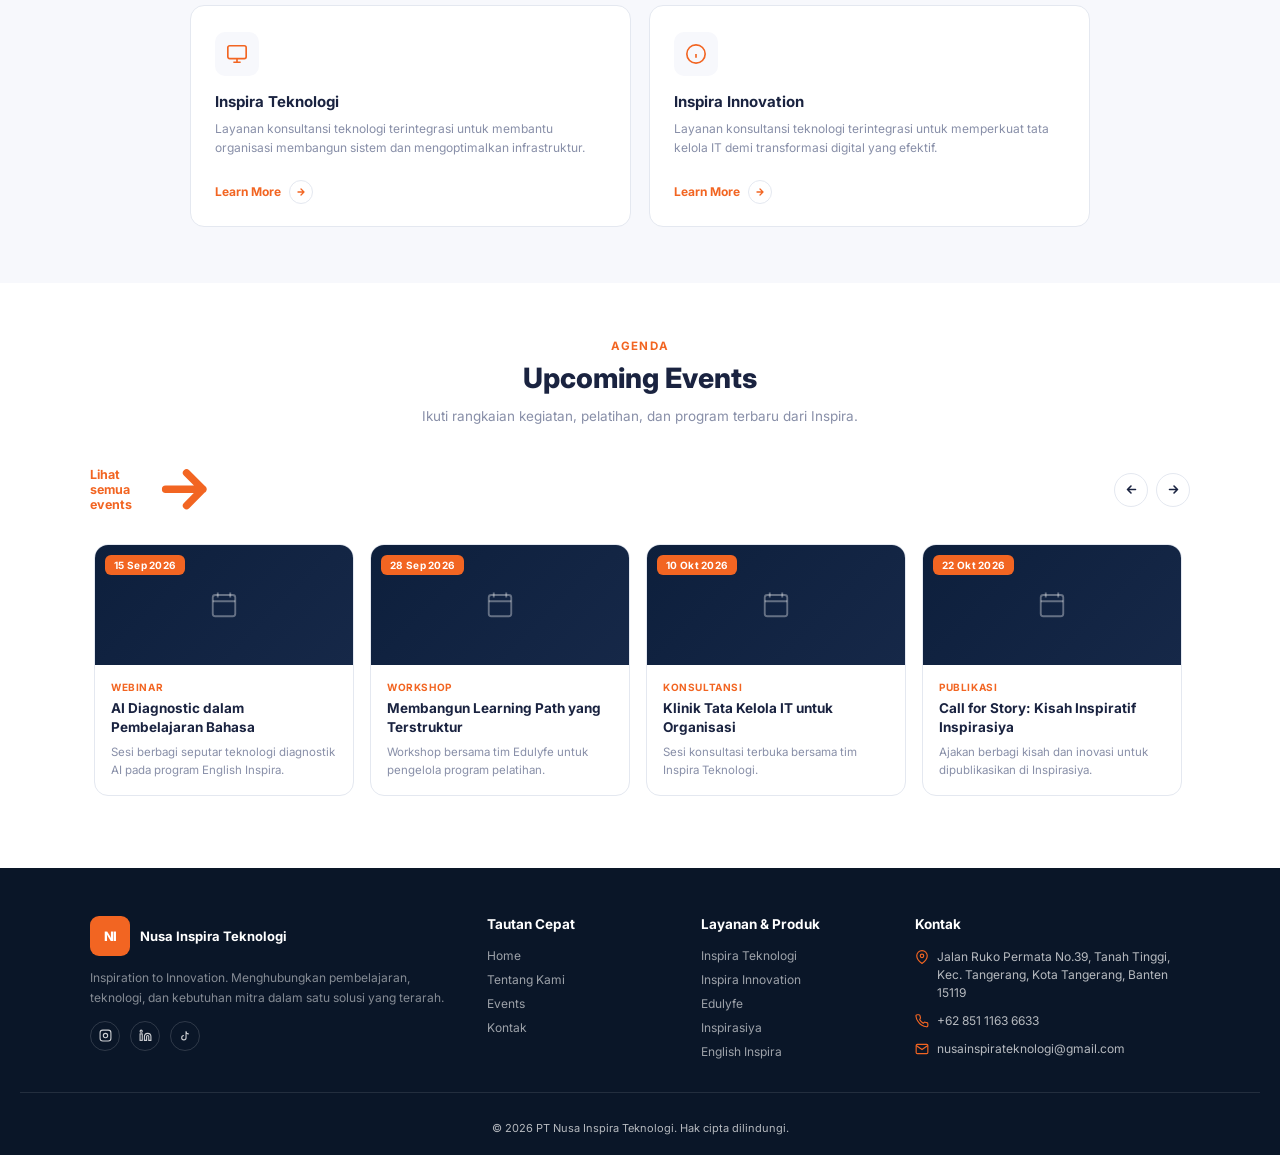
==== commit 36e03d37: "Update konten sesuai PDF, perbaiki dropdown navbar, tambah halaman detail event - Perbaiki dropdown " ====
--- a/index.html
+++ b/index.html
@@ -16,7 +16,7 @@
 <!-- HERO -->
 <section id="hero" class="hero">
   <h1>Menghubungkan Insan<br>Menciptakan Peluang</h1>
-  <p class="subtitle"><p class="subtitle">Inspiration to Innovation<br><br>Menghubungkan pembelajaran, teknologi, dan kebutuhan mitra dalam satu solusi yang terarah.</p></p>
+  <p class="subtitle">Inspiration to Innovation<br><br>Menghubungkan pembelajaran, teknologi, dan kebutuhan mitra dalam satu solusi yang terarah.</p>
   <a href="#layanan" class="hero-btn">
     <span>Mulai</span>
     <div class="arr"><svg viewBox="0 0 13 13" fill="none"><path d="M2.5 6.5h8M7 3l3.5 3.5L7 10" stroke="white" stroke-width="1.6" stroke-linecap="round" stroke-linejoin="round"/></svg></div>
@@ -50,99 +50,6 @@
   </div>
 </section>
 
-<!-- EVENTS STRIP -->
-<section id="events" class="section">
-  <div class="section-head">
-    <span class="eyebrow">Agenda</span>
-    <h2>Upcoming Events</h2>
-    <p>Ikuti rangkaian kegiatan, pelatihan, dan program terbaru dari Inspira.</p>
-  </div>
-  <div class="events-strip-wrap">
-    <div class="events-nav-btns">
-      <a href="events.html" class="events-see-all">Lihat semua events
-        <svg viewBox="0 0 13 13" fill="none"><path d="M2.5 6.5h8M7 3l3.5 3.5L7 10" stroke="#f26522" stroke-width="1.6" stroke-linecap="round" stroke-linejoin="round"/></svg>
-      </a>
-      <div class="events-arrow-group">
-        <button class="earrow" id="eventsLeft" aria-label="Lihat semua events" title="Lihat semua events">
-          <svg viewBox="0 0 13 13" fill="none"><path d="M10.5 6.5h-8M6 3 2.5 6.5 6 10" stroke="#1a2340" stroke-width="1.6" stroke-linecap="round" stroke-linejoin="round"/></svg>
-        </button>
-        <button class="earrow" id="eventsRight" aria-label="Geser kanan" title="Geser kanan">
-          <svg viewBox="0 0 13 13" fill="none"><path d="M2.5 6.5h8M7 3l3.5 3.5L7 10" stroke="#1a2340" stroke-width="1.6" stroke-linecap="round" stroke-linejoin="round"/></svg>
-        </button>
-      </div>
-    </div>
-    <div class="events-strip" id="eventsStrip">
-      <a href="events.html" class="event-card">
-        <div class="event-thumb">
-          <span class="event-date-badge">15 Sep 2026</span>
-          <svg viewBox="0 0 24 24" fill="none" stroke="currentColor" stroke-width="1.5"><rect x="3" y="4" width="18" height="17" rx="2"/><line x1="3" y1="9" x2="21" y2="9"/><line x1="7" y1="2" x2="7" y2="6"/><line x1="17" y1="2" x2="17" y2="6"/></svg>
-        </div>
-        <div class="event-body">
-          <span class="etag">Webinar</span>
-          <h4>AI Diagnostic dalam Pembelajaran Bahasa</h4>
-          <p>Sesi berbagi seputar teknologi diagnostik AI pada program English Inspira.</p>
-        </div>
-      </a>
-      <a href="events.html" class="event-card">
-        <div class="event-thumb">
-          <span class="event-date-badge">28 Sep 2026</span>
-          <svg viewBox="0 0 24 24" fill="none" stroke="currentColor" stroke-width="1.5"><rect x="3" y="4" width="18" height="17" rx="2"/><line x1="3" y1="9" x2="21" y2="9"/><line x1="7" y1="2" x2="7" y2="6"/><line x1="17" y1="2" x2="17" y2="6"/></svg>
-        </div>
-        <div class="event-body">
-          <span class="etag">Workshop</span>
-          <h4>Membangun Learning Path yang Terstruktur</h4>
-          <p>Workshop bersama tim Edulyfe untuk pengelola program pelatihan.</p>
-        </div>
-      </a>
-      <a href="events.html" class="event-card">
-        <div class="event-thumb">
-          <span class="event-date-badge">10 Okt 2026</span>
-          <svg viewBox="0 0 24 24" fill="none" stroke="currentColor" stroke-width="1.5"><rect x="3" y="4" width="18" height="17" rx="2"/><line x1="3" y1="9" x2="21" y2="9"/><line x1="7" y1="2" x2="7" y2="6"/><line x1="17" y1="2" x2="17" y2="6"/></svg>
-        </div>
-        <div class="event-body">
-          <span class="etag">Konsultansi</span>
-          <h4>Klinik Tata Kelola IT untuk Organisasi</h4>
-          <p>Sesi konsultasi terbuka bersama tim Inspira Teknologi.</p>
-        </div>
-      </a>
-      <a href="events.html" class="event-card">
-        <div class="event-thumb">
-          <span class="event-date-badge">22 Okt 2026</span>
-          <svg viewBox="0 0 24 24" fill="none" stroke="currentColor" stroke-width="1.5"><rect x="3" y="4" width="18" height="17" rx="2"/><line x1="3" y1="9" x2="21" y2="9"/><line x1="7" y1="2" x2="7" y2="6"/><line x1="17" y1="2" x2="17" y2="6"/></svg>
-        </div>
-        <div class="event-body">
-          <span class="etag">Publikasi</span>
-          <h4>Call for Story: Kisah Inspiratif Inspirasiya</h4>
-          <p>Ajakan berbagi kisah dan inovasi untuk dipublikasikan di Inspirasiya.</p>
-        </div>
-      </a>
-    </div>
-  </div>
-</section>
-
-<!-- LAYANAN -->
-<section id="layanan" class="section alt">
-  <div class="section-head">
-    <span class="eyebrow">Layanan</span>
-    <h2>Layanan Kami</h2>
-    <p>Konsultansi teknologi terintegrasi untuk membangun sistem, mengoptimalkan infrastruktur, dan memperkuat tata kelola IT.</p>
-  </div>
-  <div class="cards-wrap">
-    <a href="layanan-inspira-teknologi.html" class="svc-card">
-      <div class="ci"><svg viewBox="0 0 24 24" fill="none" stroke="currentColor" stroke-width="1.8"><rect x="2" y="3" width="20" height="14" rx="2"/><line x1="8" y1="21" x2="16" y2="21"/><line x1="12" y1="17" x2="12" y2="21"/></svg></div>
-      <h4>Inspira Teknologi</h4>
-      <p>Layanan konsultansi teknologi terintegrasi untuk membantu organisasi membangun sistem dan mengoptimalkan infrastruktur.</p>
-      <span class="ca">Learn More <span class="circ"><svg viewBox="0 0 10 10" fill="none"><path d="M2 5h6M5 2l3 3-3 3" stroke="#f26522" stroke-width="1.3" stroke-linecap="round" stroke-linejoin="round"/></svg></span></span>
-    </a>
-    <a href="layanan-inspira-innovation.html" class="svc-card">
-      <div class="ci"><svg viewBox="0 0 24 24" fill="none" stroke="currentColor" stroke-width="1.8"><circle cx="12" cy="12" r="10"/><path d="M12 16v-4M12 8h.01"/></svg></div>
-      <h4>Inspira Innovation</h4>
-      <p>Layanan konsultansi teknologi terintegrasi untuk memperkuat tata kelola IT demi transformasi digital yang efektif.</p>
-      <span class="ca">Learn More <span class="circ"><svg viewBox="0 0 10 10" fill="none"><path d="M2 5h6M5 2l3 3-3 3" stroke="#f26522" stroke-width="1.3" stroke-linecap="round" stroke-linejoin="round"/></svg></span></span>
-    </a>
-  </div>
-</section>
-
 <!-- PRODUCTS -->
 <section id="products" class="section">
   <div class="section-head">
@@ -172,6 +79,99 @@
   </div>
 </section>
 
+<!-- LAYANAN -->
+<section id="layanan" class="section alt">
+  <div class="section-head">
+    <span class="eyebrow">Layanan</span>
+    <h2>Layanan Kami</h2>
+    <p>Konsultansi teknologi terintegrasi untuk membangun sistem, mengoptimalkan infrastruktur, dan memperkuat tata kelola IT.</p>
+  </div>
+  <div class="cards-wrap">
+    <a href="layanan-inspira-teknologi.html" class="svc-card">
+      <div class="ci"><svg viewBox="0 0 24 24" fill="none" stroke="currentColor" stroke-width="1.8"><rect x="2" y="3" width="20" height="14" rx="2"/><line x1="8" y1="21" x2="16" y2="21"/><line x1="12" y1="17" x2="12" y2="21"/></svg></div>
+      <h4>Inspira Teknologi</h4>
+      <p>Layanan konsultansi teknologi terintegrasi untuk membantu organisasi membangun sistem dan mengoptimalkan infrastruktur.</p>
+      <span class="ca">Learn More <span class="circ"><svg viewBox="0 0 10 10" fill="none"><path d="M2 5h6M5 2l3 3-3 3" stroke="#f26522" stroke-width="1.3" stroke-linecap="round" stroke-linejoin="round"/></svg></span></span>
+    </a>
+    <a href="layanan-inspira-innovation.html" class="svc-card">
+      <div class="ci"><svg viewBox="0 0 24 24" fill="none" stroke="currentColor" stroke-width="1.8"><circle cx="12" cy="12" r="10"/><path d="M12 16v-4M12 8h.01"/></svg></div>
+      <h4>Inspira Innovation</h4>
+      <p>Layanan konsultansi teknologi terintegrasi untuk memperkuat tata kelola IT demi transformasi digital yang efektif.</p>
+      <span class="ca">Learn More <span class="circ"><svg viewBox="0 0 10 10" fill="none"><path d="M2 5h6M5 2l3 3-3 3" stroke="#f26522" stroke-width="1.3" stroke-linecap="round" stroke-linejoin="round"/></svg></span></span>
+    </a>
+  </div>
+</section>
+
+<!-- EVENTS STRIP -->
+<section id="events" class="section">
+  <div class="section-head">
+    <span class="eyebrow">Agenda</span>
+    <h2>Upcoming Events</h2>
+    <p>Ikuti rangkaian kegiatan, pelatihan, dan program terbaru dari Inspira.</p>
+  </div>
+  <div class="events-strip-wrap">
+    <div class="events-nav-btns">
+      <a href="events.html" class="events-see-all">Lihat semua events
+        <svg viewBox="0 0 13 13" fill="none"><path d="M2.5 6.5h8M7 3l3.5 3.5L7 10" stroke="#f26522" stroke-width="1.6" stroke-linecap="round" stroke-linejoin="round"/></svg>
+      </a>
+      <div class="events-arrow-group">
+        <button class="earrow" id="eventsLeft" aria-label="Lihat semua events" title="Lihat semua events">
+          <svg viewBox="0 0 13 13" fill="none"><path d="M10.5 6.5h-8M6 3 2.5 6.5 6 10" stroke="#1a2340" stroke-width="1.6" stroke-linecap="round" stroke-linejoin="round"/></svg>
+        </button>
+        <button class="earrow" id="eventsRight" aria-label="Geser kanan" title="Geser kanan">
+          <svg viewBox="0 0 13 13" fill="none"><path d="M2.5 6.5h8M7 3l3.5 3.5L7 10" stroke="#1a2340" stroke-width="1.6" stroke-linecap="round" stroke-linejoin="round"/></svg>
+        </button>
+      </div>
+    </div>
+    <div class="events-strip" id="eventsStrip">
+      <a href="event-detail.html?id=ai-diagnostic-pembelajaran-bahasa" class="event-card">
+        <div class="event-thumb">
+          <span class="event-date-badge">15 Sep 2026</span>
+          <svg viewBox="0 0 24 24" fill="none" stroke="currentColor" stroke-width="1.5"><rect x="3" y="4" width="18" height="17" rx="2"/><line x1="3" y1="9" x2="21" y2="9"/><line x1="7" y1="2" x2="7" y2="6"/><line x1="17" y1="2" x2="17" y2="6"/></svg>
+        </div>
+        <div class="event-body">
+          <span class="etag">Webinar</span>
+          <h4>AI Diagnostic dalam Pembelajaran Bahasa</h4>
+          <p>Sesi berbagi seputar teknologi diagnostik AI pada program English Inspira.</p>
+        </div>
+      </a>
+      <a href="event-detail.html?id=membangun-learning-path" class="event-card">
+        <div class="event-thumb">
+          <span class="event-date-badge">28 Sep 2026</span>
+          <svg viewBox="0 0 24 24" fill="none" stroke="currentColor" stroke-width="1.5"><rect x="3" y="4" width="18" height="17" rx="2"/><line x1="3" y1="9" x2="21" y2="9"/><line x1="7" y1="2" x2="7" y2="6"/><line x1="17" y1="2" x2="17" y2="6"/></svg>
+        </div>
+        <div class="event-body">
+          <span class="etag">Workshop</span>
+          <h4>Membangun Learning Path yang Terstruktur</h4>
+          <p>Workshop bersama tim Edulyfe untuk pengelola program pelatihan.</p>
+        </div>
+      </a>
+      <a href="event-detail.html?id=klinik-tata-kelola-it" class="event-card">
+        <div class="event-thumb">
+          <span class="event-date-badge">10 Okt 2026</span>
+          <svg viewBox="0 0 24 24" fill="none" stroke="currentColor" stroke-width="1.5"><rect x="3" y="4" width="18" height="17" rx="2"/><line x1="3" y1="9" x2="21" y2="9"/><line x1="7" y1="2" x2="7" y2="6"/><line x1="17" y1="2" x2="17" y2="6"/></svg>
+        </div>
+        <div class="event-body">
+          <span class="etag">Konsultansi</span>
+          <h4>Klinik Tata Kelola IT untuk Organisasi</h4>
+          <p>Sesi konsultasi terbuka bersama tim Inspira Teknologi.</p>
+        </div>
+      </a>
+      <a href="event-detail.html?id=call-for-story-inspirasiya" class="event-card">
+        <div class="event-thumb">
+          <span class="event-date-badge">22 Okt 2026</span>
+          <svg viewBox="0 0 24 24" fill="none" stroke="currentColor" stroke-width="1.5"><rect x="3" y="4" width="18" height="17" rx="2"/><line x1="3" y1="9" x2="21" y2="9"/><line x1="7" y1="2" x2="7" y2="6"/><line x1="17" y1="2" x2="17" y2="6"/></svg>
+        </div>
+        <div class="event-body">
+          <span class="etag">Publikasi</span>
+          <h4>Call for Story: Kisah Inspiratif Inspirasiya</h4>
+          <p>Ajakan berbagi kisah dan inovasi untuk dipublikasikan di Inspirasiya.</p>
+        </div>
+      </a>
+    </div>
+  </div>
+</section>
+
 <script src="partials/footer.js"></script>
 <script src="assets/main.js"></script>
 </body>
--- a/assets/style.css
+++ b/assets/style.css
@@ -350,12 +350,110 @@
 .booklet-btn:hover { transform: translateY(-1px); }
 .booklet-btn svg { width: 16px; height: 16px; }
 
+/* ---------------- EVENT DETAIL PAGE ---------------- */
+.ed-breadcrumb { background: var(--gray-bg); border-bottom: 1px solid var(--gray-border); padding: 14px 20px; }
+.ed-breadcrumb-inner { max-width: 1180px; margin: 0 auto; font-size: 12px; color: var(--gray-text); display: flex; align-items: center; gap: 8px; flex-wrap: wrap; }
+.ed-breadcrumb-inner a { color: var(--gray-text); text-decoration: none; }
+.ed-breadcrumb-inner a:hover { color: var(--orange); }
+.ed-breadcrumb-inner #ed-crumb-title { color: var(--orange); font-weight: 600; }
+
+.ed-section { padding: 32px 20px 64px; background: var(--gray-bg); }
+.ed-layout { max-width: 1180px; margin: 0 auto; display: grid; grid-template-columns: 2fr 1fr; gap: 22px; align-items: start; }
+.ed-main { display: flex; flex-direction: column; gap: 20px; }
+.ed-sidebar { display: flex; flex-direction: column; gap: 20px; position: sticky; top: 90px; }
+
+.ed-card { background: white; border: 1px solid var(--gray-border); border-radius: 16px; padding: 26px; }
+.ed-card h3 { font-size: 15px; font-weight: 800; color: var(--text-dark); margin-bottom: 16px; }
+
+.ed-hero {
+  background: linear-gradient(135deg, var(--navy-dark) 0%, var(--navy) 60%, var(--navy-mid) 100%);
+  border-radius: 18px; padding: 30px 30px 0; position: relative; overflow: hidden;
+  display: grid; grid-template-columns: 1.4fr 1fr; gap: 20px; align-items: end;
+}
+.ed-hero-tag { display: inline-block; background: var(--orange); color: white; font-size: 11px; font-weight: 700; letter-spacing: 0.5px; text-transform: uppercase; padding: 6px 14px; border-radius: 100px; margin-bottom: 16px; }
+.ed-hero h1 { color: white; font-size: clamp(22px, 3vw, 30px); font-weight: 800; line-height: 1.25; margin-bottom: 12px; max-width: 480px; }
+.ed-hero p#ed-desc-short { color: rgba(255,255,255,0.6); font-size: 13px; line-height: 1.7; max-width: 460px; margin-bottom: 22px; }
+.ed-hero-meta { display: flex; flex-direction: column; gap: 10px; padding-bottom: 26px; }
+.ed-hero-meta span { display: inline-flex; align-items: center; gap: 8px; color: rgba(255,255,255,0.75); font-size: 12.5px; }
+.ed-hero-meta svg { width: 15px; height: 15px; color: var(--orange); flex-shrink: 0; }
+.ed-hero-visual { align-self: end; display: flex; align-items: flex-end; justify-content: center; padding-bottom: 0; }
+.ed-hero-visual svg { width: 100px; height: 100px; color: rgba(255,255,255,0.15); }
+
+.ed-card p { font-size: 13px; color: var(--gray-text); line-height: 1.85; }
+
+.ed-twocol { display: grid; grid-template-columns: 1fr 1fr; gap: 20px; }
+
+.ed-agenda { list-style: none; display: flex; flex-direction: column; gap: 14px; position: relative; padding-left: 14px; border-left: 2px solid var(--gray-border); }
+.ed-agenda li { position: relative; font-size: 12.5px; color: var(--text-dark); display: flex; flex-direction: column; gap: 2px; }
+.ed-agenda li::before { content: ''; position: absolute; left: -19px; top: 3px; width: 8px; height: 8px; border-radius: 50%; background: var(--orange); }
+.ed-agenda-time { font-weight: 700; color: var(--orange); font-size: 11.5px; }
+
+.ed-benefits { list-style: none; display: flex; flex-direction: column; gap: 12px; }
+.ed-benefits li { display: flex; align-items: flex-start; gap: 10px; font-size: 12.5px; color: var(--text-dark); line-height: 1.6; }
+.ed-benefits svg { width: 16px; height: 16px; color: var(--orange); flex-shrink: 0; margin-top: 2px; }
+
+.ed-speakers { display: grid; grid-template-columns: repeat(2, 1fr); gap: 20px; }
+.ed-speaker { display: flex; gap: 12px; }
+.ed-speaker-avatar { width: 48px; height: 48px; border-radius: 50%; background: var(--gray-bg); border: 1px solid var(--gray-border); flex-shrink: 0; }
+.ed-speaker h5 { font-size: 13px; font-weight: 700; color: var(--text-dark); margin-bottom: 3px; }
+.ed-speaker-role { display: block; font-size: 11px; font-weight: 600; color: var(--orange); margin-bottom: 6px; }
+.ed-speaker p { font-size: 11.5px; line-height: 1.6; }
+
+.ed-cta-card h3 { font-size: 16px; }
+.ed-cta-card > p { margin-bottom: 18px; }
+.ed-regist-btn {
+  display: flex; align-items: center; justify-content: center; gap: 10px;
+  background: var(--orange); color: white; text-decoration: none; font-size: 13.5px; font-weight: 700;
+  padding: 14px 18px; border-radius: 12px; transition: background 0.2s, transform 0.2s;
+}
+.ed-regist-btn:hover { background: var(--orange-dark); transform: translateY(-1px); }
+.ed-regist-btn svg { width: 16px; height: 16px; }
+.ed-cta-note { font-size: 11px; color: var(--gray-text); text-align: center; margin: 12px 0 20px; line-height: 1.6; }
+.ed-cta-note strong { color: var(--text-dark); }
+.ed-trust-row { display: flex; justify-content: space-between; gap: 8px; border-top: 1px solid var(--gray-border); padding-top: 18px; }
+.ed-trust-row > div { display: flex; flex-direction: column; align-items: center; gap: 6px; text-align: center; flex: 1; }
+.ed-trust-row svg { width: 20px; height: 20px; color: var(--orange); }
+.ed-trust-row span { font-size: 10px; color: var(--gray-text); font-weight: 600; line-height: 1.3; }
+
+.ed-info-list { display: flex; flex-direction: column; gap: 14px; }
+.ed-info-list > div { display: flex; align-items: center; justify-content: space-between; gap: 10px; padding-bottom: 12px; border-bottom: 1px solid var(--gray-border); }
+.ed-info-list > div:last-child { border-bottom: none; padding-bottom: 0; }
+.ed-info-list dt { display: flex; align-items: center; gap: 8px; font-size: 12px; color: var(--gray-text); font-weight: 500; }
+.ed-info-list dt svg { width: 15px; height: 15px; color: var(--orange); }
+.ed-info-list dd { font-size: 12.5px; color: var(--text-dark); font-weight: 700; text-align: right; }
+
+.ed-help-card { background: #fdf1ea; border-color: #f8dcc8; }
+.ed-help-card p { margin-bottom: 14px; }
+.ed-help-card a { display: inline-flex; align-items: center; gap: 8px; color: var(--orange); font-size: 12.5px; font-weight: 700; text-decoration: none; }
+.ed-help-card a svg { width: 15px; height: 15px; }
+
 .feature-grid { display: grid; grid-template-columns: repeat(2, 1fr); gap: 16px; max-width: 980px; margin: 0 auto; }
 .feature-card { border: 1px solid var(--gray-border); border-radius: 14px; padding: 22px; background: white; transition: box-shadow 0.25s, transform 0.25s; }
 .feature-card:hover { box-shadow: 0 10px 26px rgba(13,31,60,0.08); transform: translateY(-2px); }
 .feature-card .fnum { font-size: 11px; font-weight: 800; color: var(--orange); letter-spacing: 0.5px; margin-bottom: 10px; }
 .feature-card h4 { font-size: 13.5px; font-weight: 700; color: var(--text-dark); margin-bottom: 8px; line-height: 1.4; }
 .feature-card p { font-size: 12px; color: var(--gray-text); line-height: 1.65; }
+
+/* ---------------- LAYANAN DETAIL PAGE ---------------- */
+.svc-quote {
+  max-width: 700px; margin: 0 auto 40px; text-align: center; padding: 22px 28px;
+  border-left: 4px solid var(--orange); background: var(--gray-bg); border-radius: 0 12px 12px 0;
+}
+.svc-quote p { font-size: 16px; font-weight: 700; font-style: italic; color: var(--text-dark); line-height: 1.5; }
+.svc-solutions { max-width: 980px; margin: 0 auto; display: grid; grid-template-columns: repeat(2, 1fr); gap: 16px; }
+.svc-solutions .feature-card { text-align: left; }
+.svc-why {
+  max-width: 780px; margin: 44px auto 0; text-align: center; padding: 28px;
+  background: var(--navy-dark); border-radius: 16px;
+}
+.svc-why h3 { color: var(--orange); font-size: 11.5px; font-weight: 700; letter-spacing: 1.2px; text-transform: uppercase; margin-bottom: 10px; }
+.svc-why p { color: rgba(255,255,255,0.75); font-size: 13.5px; line-height: 1.8; }
+.approach-narrative { max-width: 720px; margin: 0 auto 32px; text-align: center; font-size: 13.5px; color: var(--gray-text); line-height: 1.8; }
+.approach-grid { max-width: 980px; margin: 0 auto; display: grid; grid-template-columns: repeat(4, 1fr); gap: 16px; }
+.approach-card { border: 1px solid var(--gray-border); border-radius: 14px; padding: 22px 18px; background: white; text-align: center; }
+.approach-card .anum { width: 38px; height: 38px; margin: 0 auto 14px; border-radius: 10px; background: var(--orange); color: white; font-weight: 800; font-size: 14px; display: flex; align-items: center; justify-content: center; }
+.approach-card h4 { font-size: 13px; font-weight: 700; color: var(--text-dark); margin-bottom: 8px; line-height: 1.4; }
+.approach-card p { font-size: 11.5px; color: var(--gray-text); line-height: 1.6; }
 
 /* ---------------- FOOTER ---------------- */
 footer { background: var(--navy-dark); color: rgba(255,255,255,0.7); padding: 48px 20px 20px; font-size: 12px; }
@@ -382,6 +480,11 @@
   .prod-visual { max-width: 380px; margin: 0 auto; }
   .events-page-grid { grid-template-columns: repeat(2, 1fr); }
   .vm-wrap { grid-template-columns: 1fr; }
+  .approach-grid { grid-template-columns: repeat(2, 1fr); }
+  .ed-layout { grid-template-columns: 1fr; }
+  .ed-sidebar { position: static; }
+  .ed-hero { grid-template-columns: 1fr; }
+  .ed-hero-visual { display: none; }
 }
 @media (max-width: 680px) {
   nav { padding: 14px 20px; }
@@ -400,4 +503,9 @@
   .events-page-grid { grid-template-columns: 1fr; }
   .feature-grid { grid-template-columns: 1fr; }
   .event-card { flex: 0 0 220px; }
-}
+  .svc-solutions { grid-template-columns: 1fr; }
+  .approach-grid { grid-template-columns: 1fr; }
+  .ed-twocol { grid-template-columns: 1fr; }
+  .ed-speakers { grid-template-columns: 1fr; }
+  .ed-trust-row { flex-wrap: wrap; }
+}
